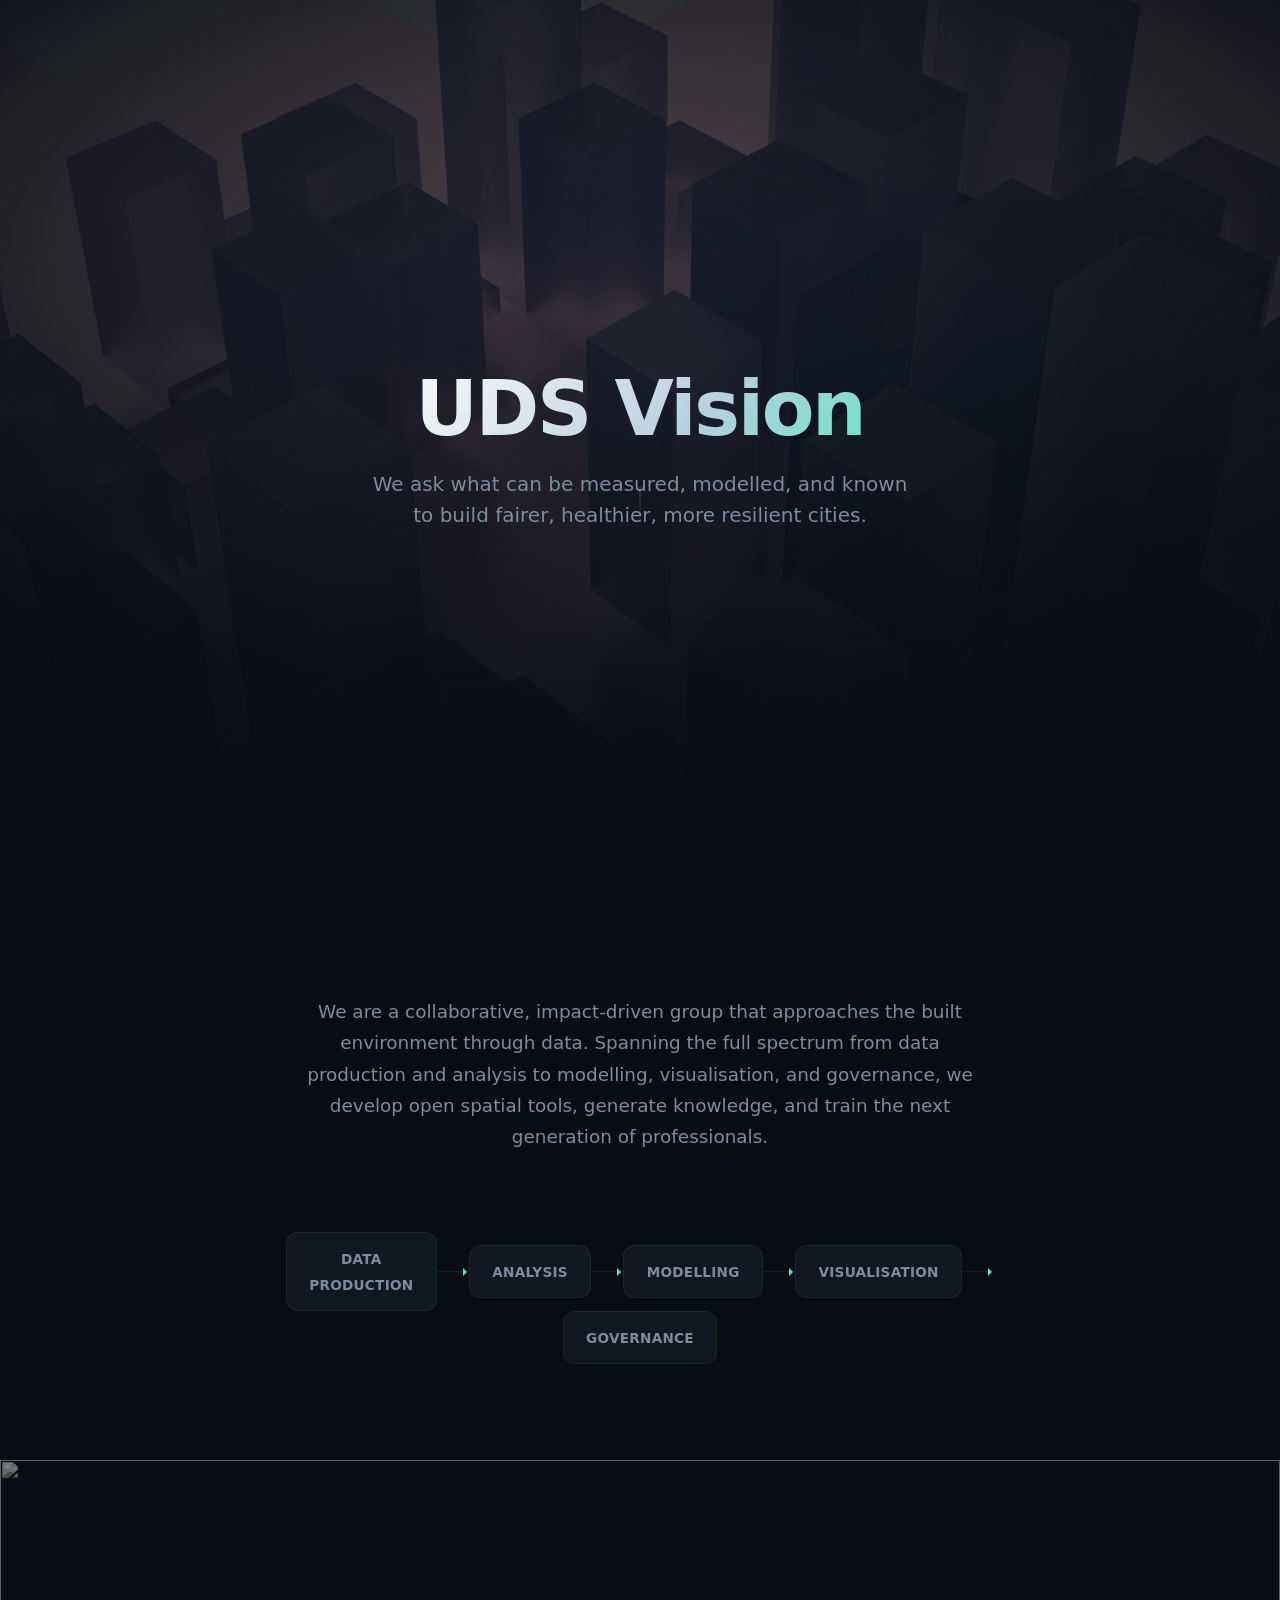
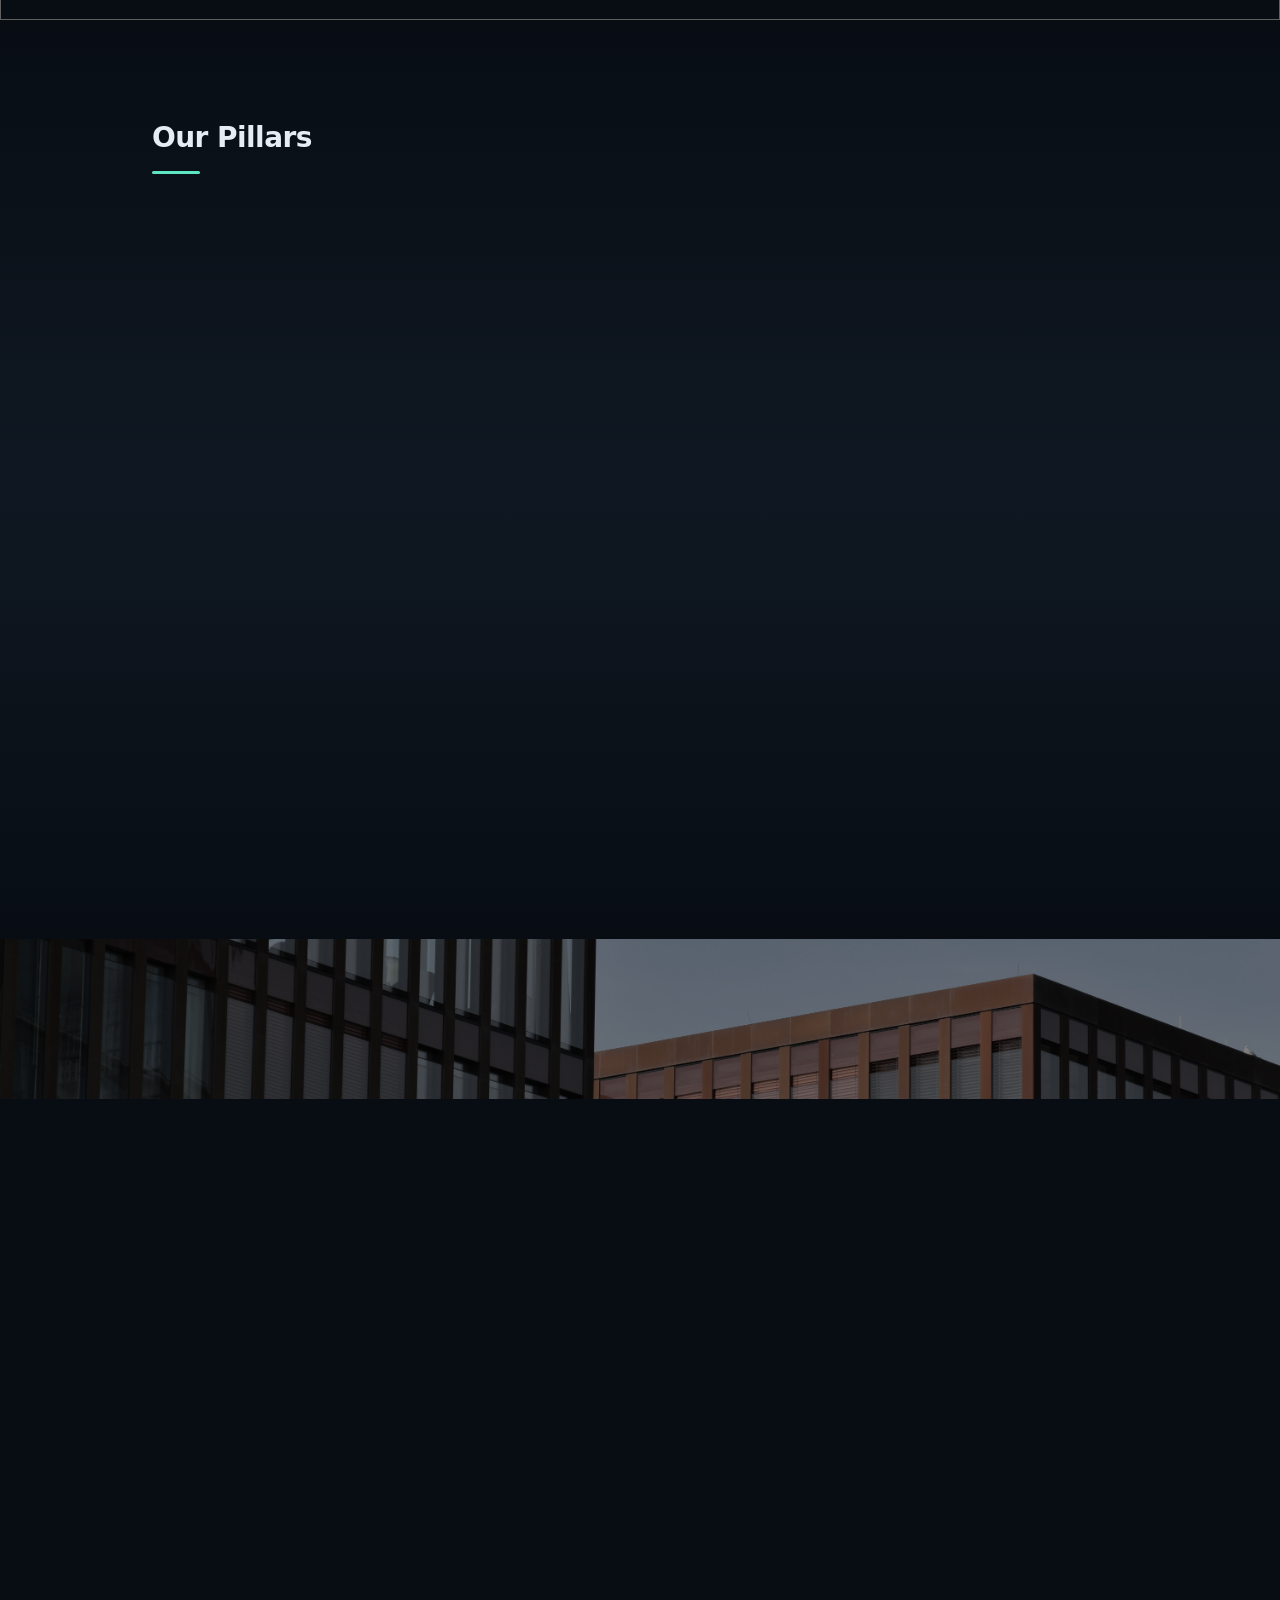
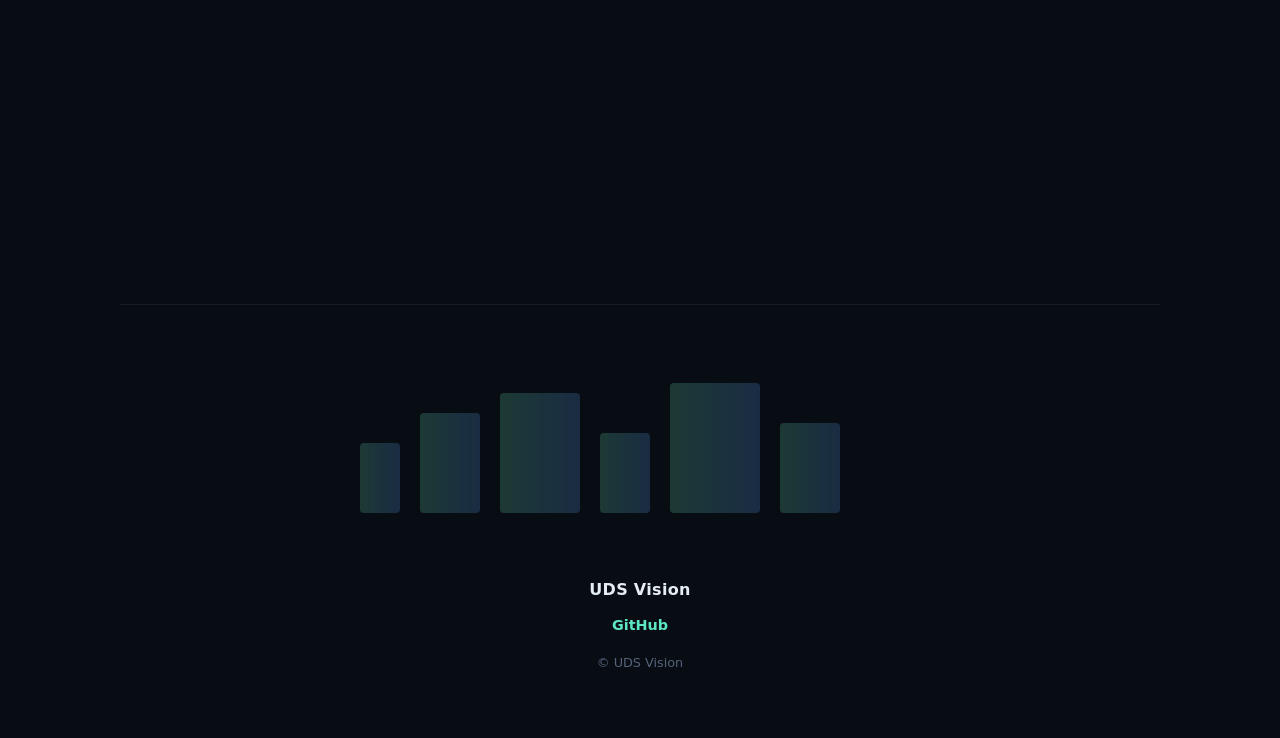
==== docs/index.html @ 51afd4a7 "docs" ====
<!doctype html>
<html lang="en">
<head>
  <meta charset="utf-8">
  <meta name="viewport" content="width=device-width,initial-scale=1">
  <meta name="description" content="UDS Vision — Urban Data Science group. We ask what can be measured, modelled, and known to build fairer, healthier, more resilient cities. Creator/maintainer of CityJSON.">
  <title>UDS Vision — Urban Data Science</title>
  <link rel="stylesheet" href="styles.css">
</head>
<body>

<header class="hero" id="home">
  <div class="hero-bg"></div>
  <div class="hero-overlay"></div>
  <div class="hero-content">
    <h1>UDS Vision</h1>
    <p class="hero-tagline">We ask what can be measured, modelled, and known<br>to build fairer, healthier, more resilient cities.</p>
    <div class="scroll-hint" aria-hidden="true">
      <span></span>
    </div>
  </div>
</header>

<main>
  <section class="section" id="about">
    <div class="container narrow">
      <p class="intro">We are a collaborative, impact-driven group that approaches the built environment through data. Spanning the full spectrum from data production and analysis to modelling, visualisation, and governance, we develop open spatial tools, generate knowledge, and train the next generation of professionals.</p>

      <div class="spectrum">
        <div class="spectrum-step">
          <span class="spectrum-label">Data<br>Production</span>
        </div>
        <div class="spectrum-connector"></div>
        <div class="spectrum-step">
          <span class="spectrum-label">Analysis</span>
        </div>
        <div class="spectrum-connector"></div>
        <div class="spectrum-step">
          <span class="spectrum-label">Modelling</span>
        </div>
        <div class="spectrum-connector"></div>
        <div class="spectrum-step">
          <span class="spectrum-label">Visualisation</span>
        </div>
        <div class="spectrum-connector"></div>
        <div class="spectrum-step">
          <span class="spectrum-label">Governance</span>
        </div>
      </div>
    </div>
  </section>

  <div class="photo-strip">
    <img src="assets/pexels-serjosoza-31673143.jpg" alt="" loading="lazy">
  </div>

  <section class="section" id="pillars">
    <div class="container">
      <h2>Our Pillars</h2>
      <div class="pillars-grid">
        <article class="pillar-card">
          <span class="pillar-num">01</span>
          <h3>Data Thinking for Urban Environments</h3>
          <p>We approach the built environment as a complex phenomenon to be read through data — spanning physical processes and the ways we measure and interpret them to inform responsive urban design.</p>
        </article>
        <article class="pillar-card">
          <span class="pillar-num">02</span>
          <h3>Impactful Education</h3>
          <p>We mentor with passion, helping professionals build technical excellence in geomatics, spatial design, and urban data — grounded in ethics and data governance.</p>
        </article>
        <article class="pillar-card">
          <span class="pillar-num">03</span>
          <h3>Tools &amp; Workflows That Empower Practice</h3>
          <p>We build open-source software, data-informed design workflows, and 3D data solutions that make complex phenomena understandable and usable.</p>
        </article>
        <article class="pillar-card">
          <span class="pillar-num">04</span>
          <h3>Open, Collaborative Culture</h3>
          <p>We bring diverse perspectives together to address complex challenges, grounded in open science — prioritising transparency, reproducibility, and shared knowledge.</p>
        </article>
        <article class="pillar-card">
          <span class="pillar-num">05</span>
          <h3>Ethical &amp; Trustworthy GeoData</h3>
          <p>We develop methods and models that are technically robust, transparent, and reproducible, with every application oriented toward the benefit of society.</p>
        </article>
      </div>
    </div>
  </section>

  <div class="photo-strip">
    <img src="assets/pexels-vindar-van-ool-246990934-13437132.jpg" alt="" loading="lazy">
  </div>

  <section class="section" id="work">
    <div class="container">
      <h2>Our Work</h2>
      <div class="achievement">
        <img src="assets/cityjson_c_v.svg" alt="CityJSON logo" class="achievement-logo">
        <div class="achievement-body">
          <h3>CityJSON</h3>
          <p>A compact, developer-friendly encoding for 3D city models. UDS Vision is a creator and maintainer of this open standard, used worldwide for visualisation, analysis, and data exchange.</p>
          <p class="achievement-links">
            <a href="https://www.cityjson.org" target="_blank" rel="noopener">cityjson.org</a>
            <a href="https://github.com/CityJSON" target="_blank" rel="noopener">GitHub</a>
          </p>
        </div>
      </div>
    </div>
  </section>

  <section class="section" id="gallery">
    <div class="gallery-strip">
      <img src="assets/pexels-steve-29791458.jpg" alt="" loading="lazy">
      <img src="assets/pexels-principe-30052119.jpg" alt="" loading="lazy">
      <img src="assets/pexels-mehmet-k-111612747-9653796.jpg" alt="" loading="lazy">
      <img src="assets/pexels-188401415-13468796.jpg" alt="" loading="lazy">
    </div>
  </section>
</main>

<footer class="footer">
  <div class="footer-inner">
    <img src="assets/skyline.svg" alt="" class="footer-skyline" aria-hidden="true">
    <p class="footer-name">UDS Vision</p>
    <p class="footer-links">
      <a href="https://github.com/CityJSON" target="_blank" rel="noopener">GitHub</a>
    </p>
    <small>&copy; UDS Vision </small>
  </div>
</footer>

<script src="main.js"></script>
</body>
</html>
---- docs/styles.css ----
/* ── Reset & Base ── */
:root {
  --bg:        #080d14;
  --surface:   #0f1822;
  --surface-h: #141f2b;
  --border:    rgba(255,255,255,0.06);
  --text:      #e4ecf4;
  --muted:     #7c8ca0;
  --muted-2:   #556278;
  --accent:    #5ee6c4;
  --accent-glow: rgba(94,230,196,0.12);
  --radius:    12px;
  --max-w:     1040px;
  --font:      "Inter", system-ui, -apple-system, "Segoe UI", Roboto, "Helvetica Neue", Arial, sans-serif;
}

*, *::before, *::after { box-sizing: border-box; margin: 0; }

html { scroll-behavior: smooth; }

body {
  font-family: var(--font);
  font-size: 1rem;
  line-height: 1.6;
  color: var(--text);
  background: var(--bg);
  -webkit-font-smoothing: antialiased;
}

img { display: block; max-width: 100%; }
a { color: var(--accent); text-decoration: none; }
a:hover { text-decoration: underline; }

/* ── Container ── */
.container { max-width: var(--max-w); margin: 0 auto; padding: 0 2rem; }
.container.narrow { max-width: 780px; }

/* ── Section ── */
.section { padding: 6rem 0; }

h2 {
  font-size: 1.75rem;
  font-weight: 700;
  letter-spacing: -0.02em;
  margin-bottom: 2.5rem;
  color: var(--text);
  position: relative;
  display: inline-block;
}
h2::after {
  content: "";
  display: block;
  width: 48px;
  height: 3px;
  background: var(--accent);
  margin-top: 0.6rem;
  border-radius: 2px;
}

/* ── Hero ── */
.hero {
  position: relative;
  min-height: 100svh;
  display: flex;
  align-items: center;
  justify-content: center;
  overflow: hidden;
}

.hero-bg {
  position: absolute;
  inset: 0;
  background: url("assets/pexels-steve-29738255.jpg") center/cover no-repeat;
  filter: saturate(0.6);
  animation: hero-zoom 12s ease-out forwards;
}
@keyframes hero-zoom {
  from { transform: scale(1.08); }
  to   { transform: scale(1); }
}

.hero-overlay {
  position: absolute;
  inset: 0;
  background:
    radial-gradient(ellipse 80% 60% at 50% 40%, transparent 0%, var(--bg) 100%),
    linear-gradient(to bottom, rgba(8,13,20,0.25) 0%, rgba(8,13,20,0.7) 60%, var(--bg) 100%);
}

.hero-content {
  position: relative;
  z-index: 1;
  text-align: center;
  padding: 2rem;
  animation: fade-up 0.9s cubic-bezier(.2,.9,.3,1) both;
}

.hero-content h1 {
  font-size: clamp(2.4rem, 6vw, 4.8rem);
  font-weight: 800;
  letter-spacing: -0.03em;
  line-height: 1.05;
  margin-bottom: 1.2rem;
  background: linear-gradient(135deg, #ffffff 0%, #b8d0e0 60%, var(--accent) 100%);
  -webkit-background-clip: text;
  -webkit-text-fill-color: transparent;
  background-clip: text;
}

.hero-tagline {
  font-size: clamp(1rem, 2vw, 1.25rem);
  color: var(--muted);
  max-width: 620px;
  margin: 0 auto;
  line-height: 1.55;
}

.scroll-hint {
  position: absolute;
  bottom: 2.5rem;
  left: 50%;
  transform: translateX(-50%);
  display: flex;
  flex-direction: column;
  align-items: center;
  gap: 6px;
  opacity: 0.4;
}
.scroll-hint span {
  width: 1px;
  height: 36px;
  background: linear-gradient(to bottom, var(--accent), transparent);
  animation: scroll-pulse 2s ease-in-out infinite;
}
@keyframes scroll-pulse {
  0%, 100% { opacity: 0.3; transform: scaleY(1); }
  50%      { opacity: 0.9; transform: scaleY(1.4); }
}

@keyframes fade-up {
  from { opacity: 0; transform: translateY(18px); }
  to   { opacity: 1; transform: none; }
}

/* ── Intro ── */
.intro {
  font-size: 1.15rem;
  color: var(--muted);
  line-height: 1.7;
  text-align: center;
  max-width: 680px;
  margin: 0 auto 3rem;
}

/* ── Spectrum ── */
.spectrum {
  display: flex;
  align-items: center;
  justify-content: center;
  gap: 0;
  flex-wrap: wrap;
  padding: 2rem 0 0;
}

.spectrum-step {
  background: var(--surface);
  border: 1px solid var(--border);
  border-radius: var(--radius);
  padding: 0.8rem 1.4rem;
  text-align: center;
  transition: background 0.25s, border-color 0.25s;
}
.spectrum-step:hover {
  background: var(--surface-h);
  border-color: var(--accent);
}

.spectrum-label {
  font-size: 0.85rem;
  font-weight: 600;
  color: var(--muted);
  letter-spacing: 0.02em;
  text-transform: uppercase;
}

.spectrum-connector {
  width: 32px;
  height: 1px;
  background: var(--border);
  position: relative;
  flex-shrink: 0;
}
.spectrum-connector::after {
  content: "";
  position: absolute;
  right: -2px;
  top: -3px;
  border: 4px solid transparent;
  border-left-color: var(--accent);
}

@media (max-width: 700px) {
  .spectrum { flex-direction: column; gap: 0; }
  .spectrum-connector {
    width: 1px;
    height: 16px;
  }
  .spectrum-connector::after {
    right: -3px;
    top: auto;
    bottom: -2px;
    border: 4px solid transparent;
    border-top-color: var(--accent);
    border-left-color: transparent;
  }
}

/* ── Photo Strip ── */
.photo-strip {
  width: 100%;
  height: 160px;
  overflow: hidden;
  position: relative;
}
.photo-strip img {
  width: 100%;
  height: 100%;
  object-fit: cover;
  filter: brightness(0.5) saturate(0.5);
  transition: filter 0.6s;
}
.photo-strip:hover img {
  filter: brightness(0.7) saturate(0.8);
}

/* ── Pillars ── */
#pillars { background: linear-gradient(180deg, var(--bg), var(--surface) 50%, var(--bg)); }

.pillars-grid {
  display: flex;
  flex-wrap: wrap;
  justify-content: center;
  gap: 1.25rem;
}

.pillar-card {
  flex: 0 1 300px;
  background: var(--surface);
  border: 1px solid var(--border);
  border-radius: var(--radius);
  padding: 2rem 1.6rem;
  transition: border-color 0.25s, transform 0.25s, box-shadow 0.25s;
}
.pillar-card:hover {
  border-color: var(--accent);
  transform: translateY(-2px);
  box-shadow: 0 8px 32px var(--accent-glow);
}

.pillar-num {
  display: block;
  font-size: 0.75rem;
  font-weight: 700;
  letter-spacing: 0.08em;
  color: var(--accent);
  margin-bottom: 0.6rem;
  text-transform: uppercase;
}

.pillar-card h3 {
  font-size: 1.1rem;
  font-weight: 700;
  margin-bottom: 0.7rem;
  letter-spacing: -0.01em;
  line-height: 1.3;
}

.pillar-card p {
  font-size: 0.92rem;
  color: var(--muted);
  line-height: 1.6;
}

/* ── Achievement ── */
.achievement {
  display: flex;
  gap: 2.5rem;
  align-items: center;
  background: var(--surface);
  border: 1px solid var(--border);
  border-radius: var(--radius);
  padding: 2.5rem;
}

.achievement-logo {
  width: 100px;
  flex-shrink: 0;
}

.achievement-body h3 {
  font-size: 1.3rem;
  font-weight: 700;
  margin-bottom: 0.5rem;
}

.achievement-body p {
  color: var(--muted);
  font-size: 0.95rem;
}

.achievement-links {
  margin-top: 0.8rem;
  display: flex;
  gap: 1.2rem;
}
.achievement-links a {
  font-weight: 600;
  font-size: 0.9rem;
}

@media (max-width: 600px) {
  .achievement {
    flex-direction: column;
    text-align: center;
  }
  .achievement-links { justify-content: center; }
}

/* ── Gallery ── */
#gallery { padding-top: 0; }

.gallery-strip {
  display: grid;
  grid-template-columns: repeat(4, 1fr);
  gap: 4px;
}
.gallery-strip img {
  width: 100%;
  aspect-ratio: 3/2;
  object-fit: cover;
  filter: brightness(0.55) saturate(0.4);
  transition: filter 0.4s, transform 0.4s;
}
.gallery-strip img:hover {
  filter: brightness(0.8) saturate(0.7);
  transform: scale(1.02);
}

@media (max-width: 700px) {
  .gallery-strip { grid-template-columns: repeat(2, 1fr); }
}

/* ── Footer ── */
.footer {
  text-align: center;
  padding: 0 2rem 4rem;
  position: relative;
}

.footer-inner {
  max-width: var(--max-w);
  margin: 0 auto;
  padding: 3rem 0 0;
  border-top: 1px solid var(--border);
}

.footer-skyline {
  width: 100%;
  max-width: 600px;
  margin: 0 auto 1.5rem;
  opacity: 0.25;
}

.footer-name {
  font-weight: 700;
  font-size: 1rem;
  letter-spacing: 0.02em;
}

.footer-links {
  margin: 0.6rem 0 1rem;
}
.footer-links a {
  font-weight: 600;
  font-size: 0.9rem;
}

.footer small {
  display: block;
  color: var(--muted-2);
  font-size: 0.8rem;
}

/* ── Reveal animations ── */
.reveal {
  opacity: 0;
  transform: translateY(16px);
  transition: opacity 0.7s cubic-bezier(.2,.9,.3,1),
              transform 0.7s cubic-bezier(.2,.9,.3,1);
}
.reveal.visible {
  opacity: 1;
  transform: none;
}
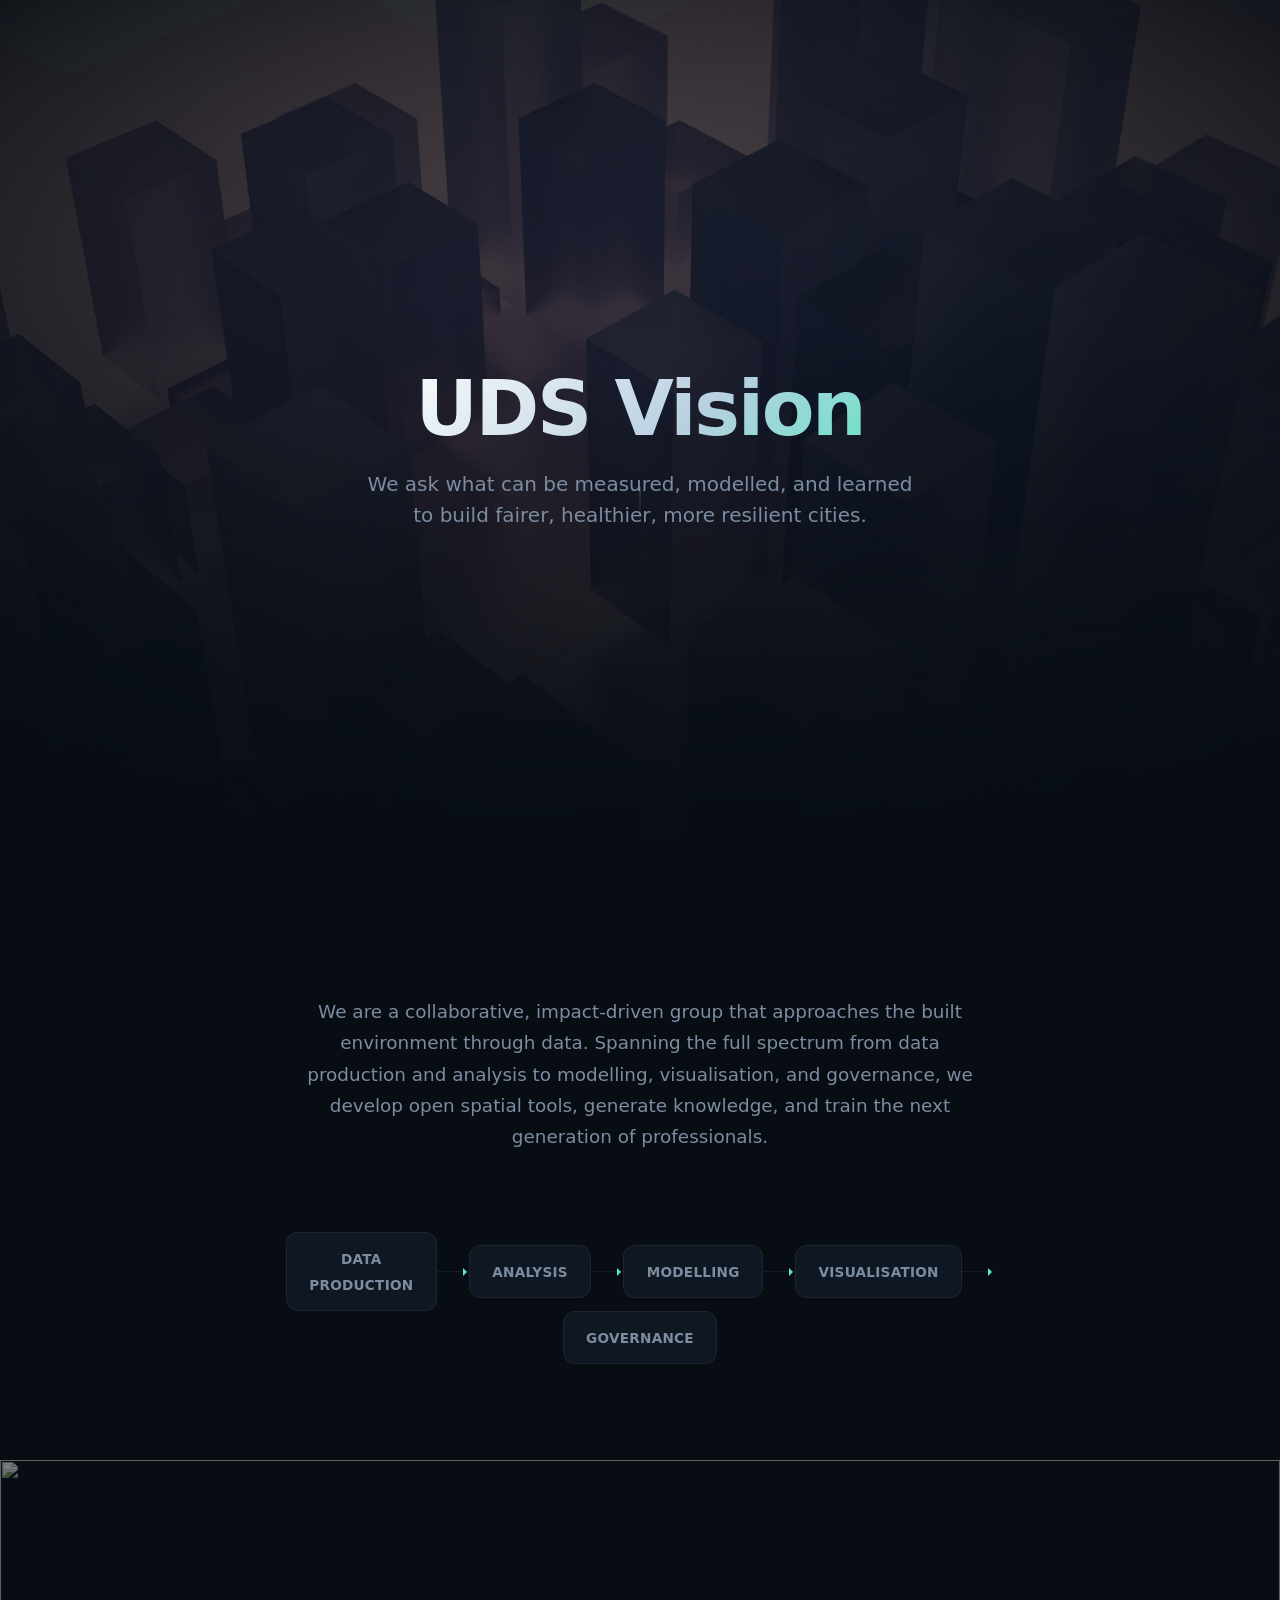
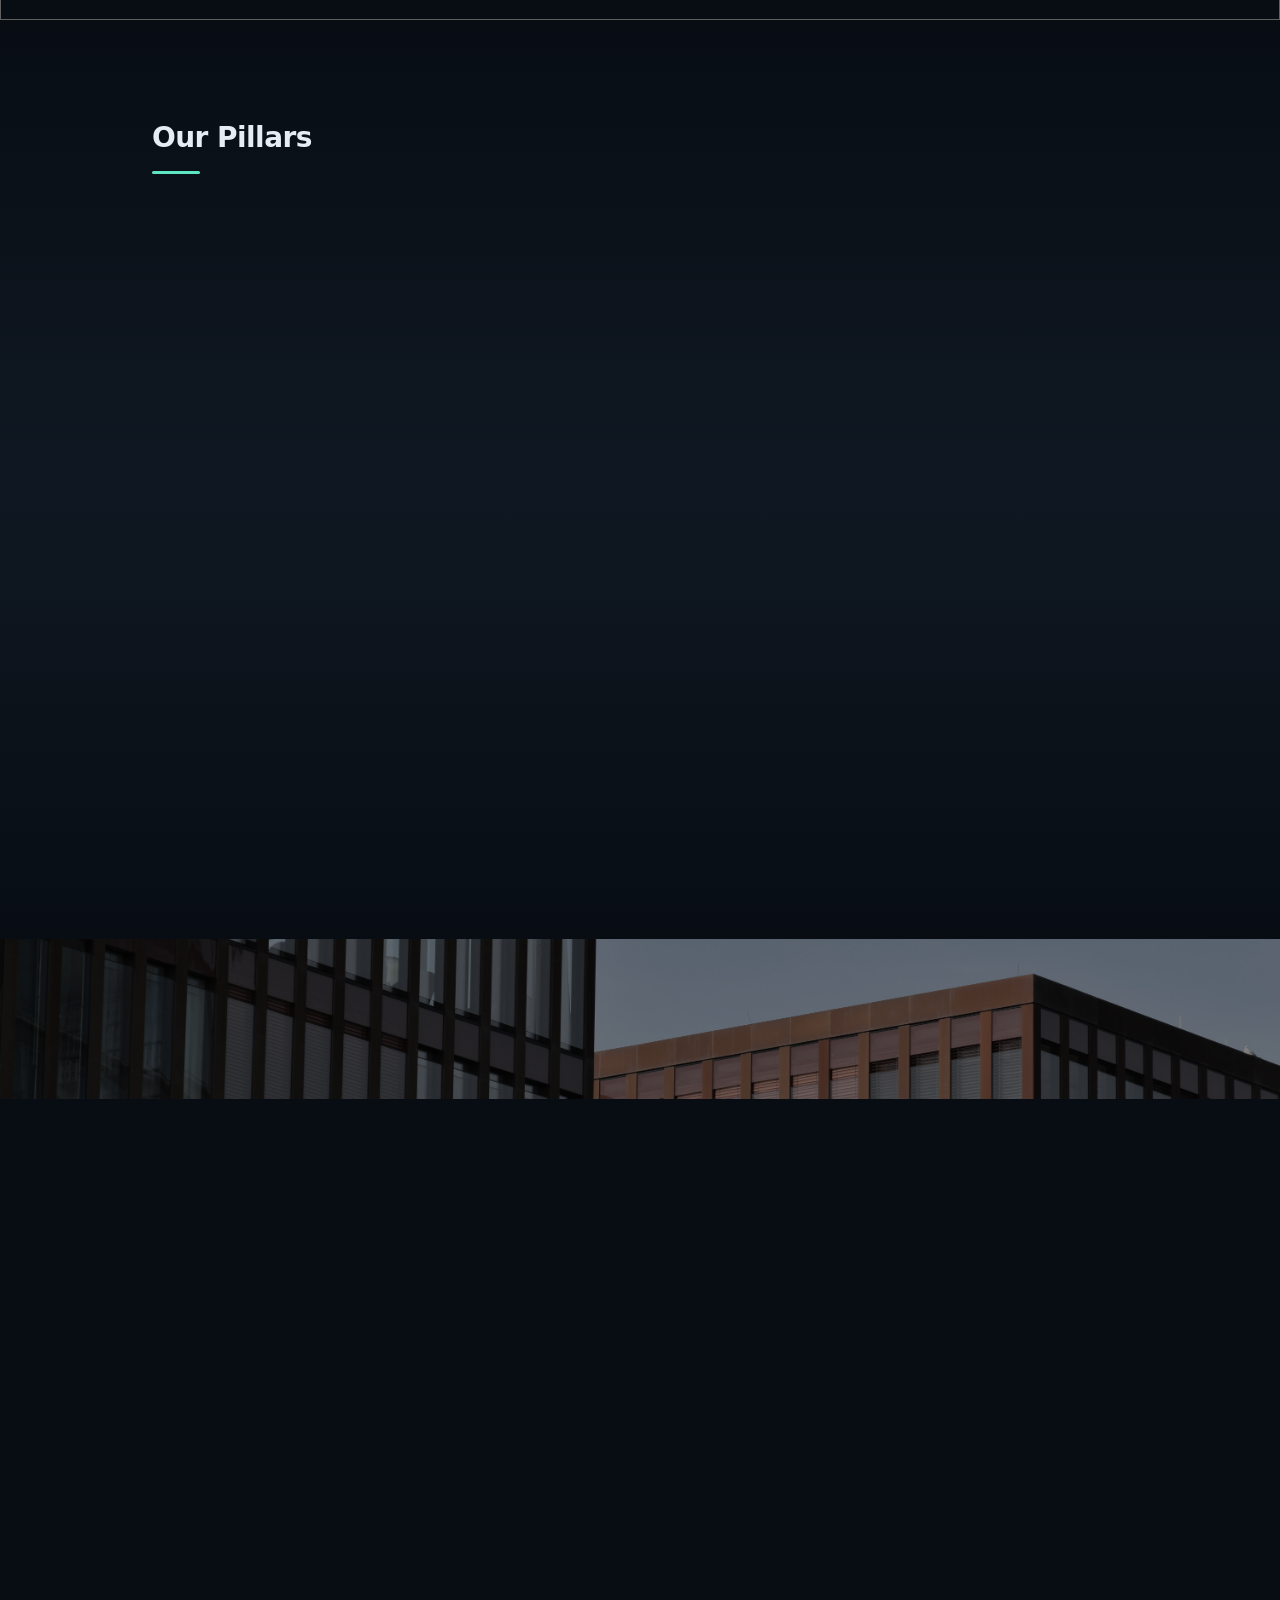
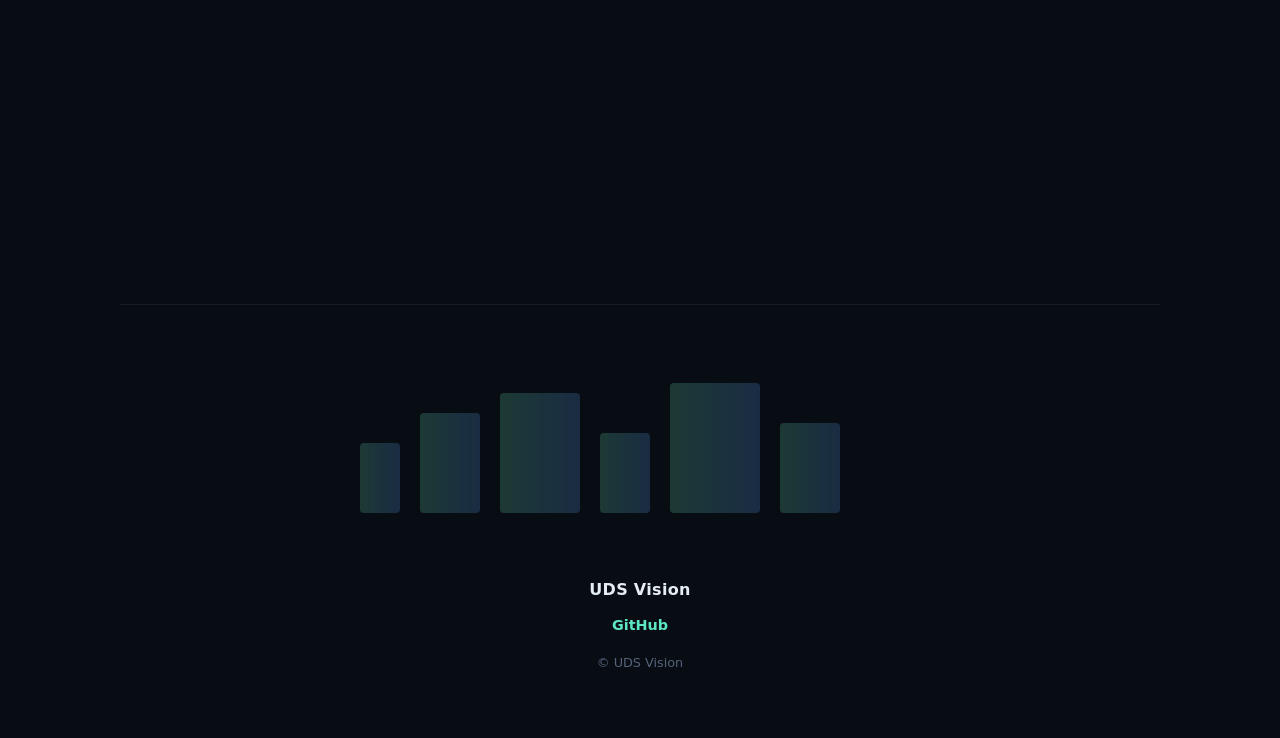
==== commit bbcb74cd: "learned" ====
--- a/docs/index.html
+++ b/docs/index.html
@@ -3,7 +3,7 @@
 <head>
   <meta charset="utf-8">
   <meta name="viewport" content="width=device-width,initial-scale=1">
-  <meta name="description" content="UDS Vision — Urban Data Science group. We ask what can be measured, modelled, and known to build fairer, healthier, more resilient cities. Creator/maintainer of CityJSON.">
+  <meta name="description" content="UDS Vision — Urban Data Science group. We ask what can be measured, modelled, and learned to build fairer, healthier, more resilient cities. Creator/maintainer of CityJSON.">
   <title>UDS Vision — Urban Data Science</title>
   <link rel="stylesheet" href="styles.css">
 </head>
@@ -14,7 +14,7 @@
   <div class="hero-overlay"></div>
   <div class="hero-content">
     <h1>UDS Vision</h1>
-    <p class="hero-tagline">We ask what can be measured, modelled, and known<br>to build fairer, healthier, more resilient cities.</p>
+    <p class="hero-tagline">We ask what can be measured, modelled, and learned<br>to build fairer, healthier, more resilient cities.</p>
     <div class="scroll-hint" aria-hidden="true">
       <span></span>
     </div>
